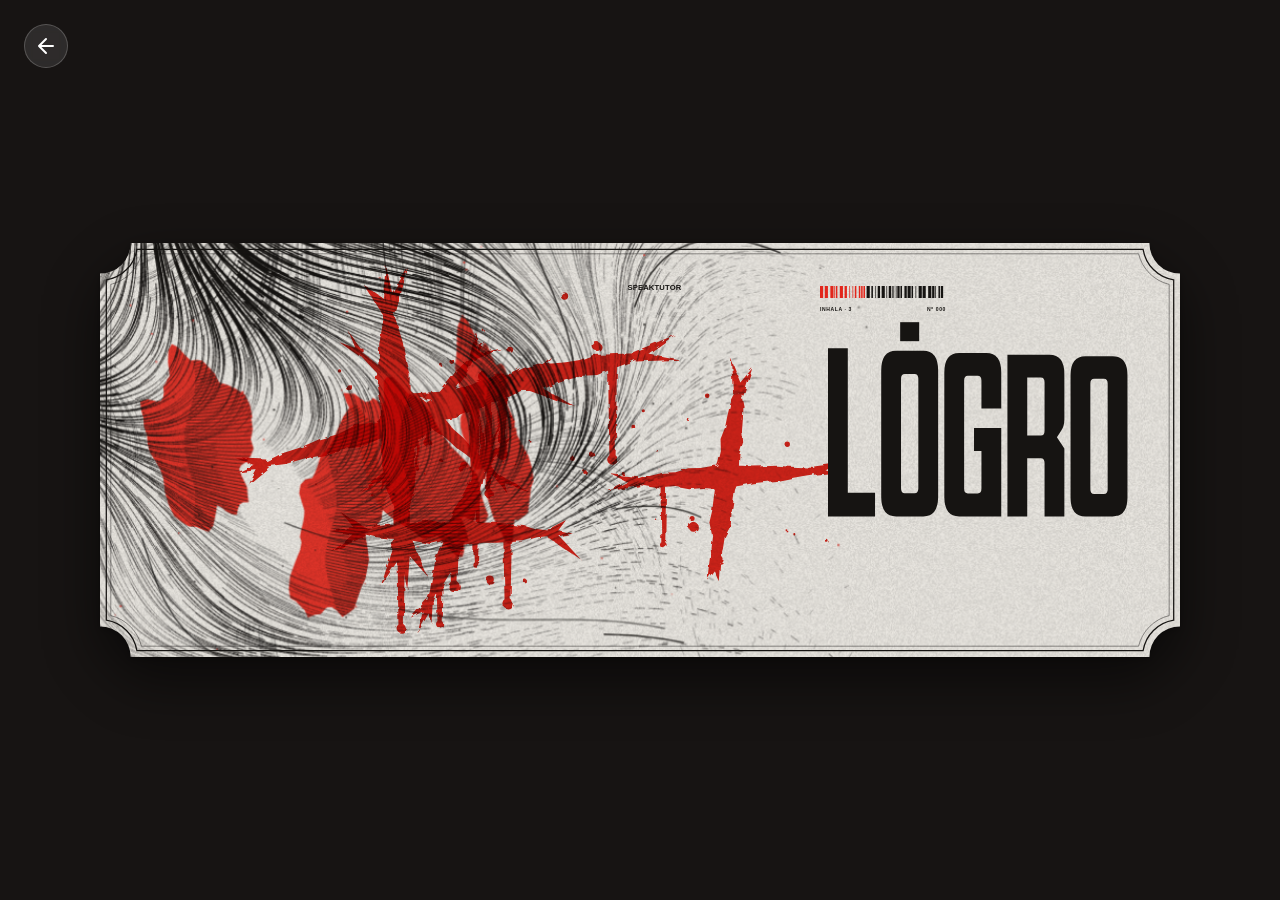
==== app/src/main/assets/card_3d.html @ 6feba6f7 "Se agregregaron los ejericios en archvios .json, recompensas para los usuarios, fuentes de texto .tt" ====
<!doctype html>
<html lang="es">
<head>
    <meta charset="utf-8"><meta name="viewport" content="width=device-width,initial-scale=1">
    <title>Engraved Ticket</title>
    <style>
        :root{color-scheme:dark}*{box-sizing:border-box}body{margin:0;min-height:100vh;background:#171413;color:#eee9e1;font:14px/1.4 system-ui,sans-serif;display:grid;place-items:center;padding:32px}.demo{width:min(1080px,100%)}.ticket-wrap{position:relative;perspective:1600px;width:var(--ticket-width,min(100%,1080px));margin:auto;user-select:none}.ticket{position:relative;width:100%;aspect-ratio:1200/460;container-type:inline-size;touch-action:pan-y;-webkit-touch-callout:none;outline:none;cursor:pointer;will-change:transform;filter:drop-shadow(0 22px 28px #0007) drop-shadow(0 2px 3px #0005);transition:box-shadow .2s}.ticket:focus-visible{outline:2px solid var(--accent);outline-offset:5px}.ticket[aria-pressed=true]{cursor:grabbing}.clipped{position:absolute;inset:0;overflow:hidden;background:var(--ground);mask-image:var(--ticket-mask);-webkit-mask-image:var(--ticket-mask);mask-size:100% 100%;-webkit-mask-size:100% 100%;mask-repeat:no-repeat;-webkit-mask-repeat:no-repeat}.plate{position:absolute;inset:0;width:100%;height:100%;max-width:none;transform:scale(1.05);will-change:transform}.spatter{position:absolute;inset:0;width:100%;height:100%;overflow:visible;pointer-events:none}.type-layer{position:absolute;inset:0;will-change:transform;color:var(--text-color);font-family:"Helvetica Neue",Helvetica,Arial,ui-sans-serif,system-ui,sans-serif}.small{font-weight:700;text-transform:uppercase;letter-spacing:.02em;line-height:1.08;white-space:pre-line}.absolute{position:absolute}.word-box{overflow:visible}.word-svg{position:absolute;inset:0;width:100%;height:100%;overflow:visible;max-width:none}.meta{display:flex;justify-content:space-between}.body-copy{margin:0;white-space:normal!important;text-align:justify;text-align-last:center}.glare{position:absolute;inset:0;pointer-events:none;opacity:0;transition:opacity .3s}.edge{position:absolute;inset:0;width:100%;height:100%;pointer-events:none;overflow:visible}.et-splat{transform-box:fill-box;transform-origin:center;animation:et-splat 560ms cubic-bezier(.2,1.5,.35,1) both}.et-drip{transform-box:fill-box;transform-origin:top;animation:et-drip 1100ms cubic-bezier(.3,.7,.2,1) both}@keyframes et-splat{0%{transform:scale(.15);opacity:0}40%{opacity:1}100%{transform:scale(1);opacity:1}}@keyframes et-drip{0%{transform:scaleY(0)}100%{transform:scaleY(1)}}.sr-only{position:absolute;width:1px;height:1px;padding:0;margin:-1px;overflow:hidden;clip:rect(0,0,0,0);white-space:nowrap;border:0}@media(prefers-reduced-motion:reduce){.et-splat,.et-drip{animation:none}}@media(max-width:520px){body{padding:18px}}

                @font-face {
  font-family: 'Blockstepped';
  src: url('fonts/blockstepped.ttf');
}
        @font-face {
  font-family: 'Blockstepped 3D';
  src: url('fonts/blockstepped3d.ttf');
}
@font-face {
  font-family: 'Blox2';
  src: url('fonts/blox2.ttf');
}
@font-face {
  font-family: 'MarioFont';
  src: url('fonts/font.ttf');
}
@font-face {
  font-family: 'HumanoidStraight';
  src: url('fonts/humanoidstraight.ttf');
}
@font-face {
  font-family: 'LotsOfDotz';
  src: url('fonts/lotsofdotz.ttf');
}
@font-face {
  font-family: 'PixelPlayer';
  src: url('fonts/ultimategameplayerpixel.ttf');
}
@font-face {
  font-family: '8bit';
  src: url('fonts/8bitlim.ttf');
}
@font-face {
  font-family: 'HigherPixels';
  src: url('fonts/HigherPixels.ttf');
}
@font-face {
  font-family: 'Nightmare';
  src: url('fonts/Nightmare Codehack.otf');
}
@font-face {
  font-family: 'LCD';
  src: url('fonts/Pixel Lcd-7.ttf');
}
@font-face {
  font-family: 'PB';
  src: url('fonts/PowerBomberman-COLR-nanoemoji.ttf');
}
@font-face {
  font-family: 'BS';
  src: url('fonts/BombermanStory-COLR-nanoemoji.ttf');
}
@font-face {
  font-family: 'B64';
  src: url('fonts/Bomberman64-COLR-nanoemoji.ttf');
}

/* Aplicación dinámica según el tema seleccionado */
.insignia-card {
  font-family: var(--font-familia-activa, sans-serif);
}

    </style></head>
<body>
<button class="back-btn" style="position: fixed; top: 24px; left: 24px; width: 44px; height: 44px; border-radius: 50%; background: rgba(255, 255, 255, 0.1); border: 1px solid rgba(255,255,255,0.2); color: white; display: grid; place-items: center; cursor: pointer; z-index: 9999; backdrop-filter: blur(5px);" onclick="if(window.Android){window.Android.cerrarWebView();}else{window.history.back();}">
    <svg width="24" height="24" viewBox="0 0 24 24" fill="none" stroke="currentColor" stroke-width="2" stroke-linecap="round" stroke-linejoin="round">
        <path d="M19 12H5M12 19l-7-7 7-7"/>
    </svg>
</button>
<main class="demo"><div id="ticket-root"></div></main>
<script>
    'use strict';
    (()=>{
    const VIEW_W=1200,VIEW_H=460, SPACE_W=22,TRACKING=5,STAGGER=.07,AMP=.14,DOT=12,DOT_GAP=6,TICKET_R=34;
    const clamp01=v=>v>0?(v<1?v:1):0,easeSine=v=>.5-.5*Math.cos(Math.PI*clamp01(v));
    const mulberry32=seed=>{let a=seed>>>0;return()=>{a=(a+0x6d2b79f5)>>>0;let t=a;t=Math.imul(t^(t>>>15),t|1);t^=t+Math.imul(t^(t>>>7),t|61);return((t^(t>>>14))>>>0)/4294967296}};
    const hashString=s=>{let h=2166136261;for(let i=0;i<s.length;i++){h^=s.charCodeAt(i);h=Math.imul(h,16777619)}return h>>>0};
    function breathAt(t,rhythm){const r=[0,1,2,3].map(i=>rhythm[i]>0?rhythm[i]:0),total=r.reduce((a,b)=>a+b,0);if(!(total>0)||!Number.isFinite(t))return{value:0,phase:3,left:0,index:0};const index=Math.floor(t/total);let u=t-index*total;for(let p=0;p<4;p++){if(u<r[p]||p===3){const k=r[p]>0?clamp01(u/r[p]):1,value=p===0?easeSine(k):p===1?1:p===2?1-easeSine(k):0;return{value,phase:p,left:Math.max(0,r[p]-u),index}}u-=r[p]}return{value:0,phase:3,left:0,index:0}}
    function letterBreath(v,i,n,stagger){if(n<=1||v>=1||!(v>0))return clamp01(v);return clamp01(v*(1+stagger*(n-1))-stagger*i)}
    function ticketPath(w,h,r,inset){const d=inset,R=r+d,f=n=>String(Math.round(n*100)/100);return`M${f(R)} ${f(d)}H${f(w-R)}A${f(R)} ${f(R)} 0 0 0 ${f(w-d)} ${f(R)}V${f(h-R)}A${f(R)} ${f(R)} 0 0 0 ${f(w-R)} ${f(h-d)}H${f(R)}A${f(R)} ${f(R)} 0 0 0 ${f(d)} ${f(h-R)}V${f(R)}A${f(R)} ${f(R)} 0 0 0 ${f(R)} ${f(d)}Z`}
    function barcode(code,width){const rnd=mulberry32(hashString(code||'0')),bars=[];let x=0;while(x<width){const w=.8+Math.floor(rnd()*4)*.9;if(x+w>width)break;bars.push({x,w});x+=w+.9+Math.floor(rnd()*3)*.9}return bars}
    const GLYPHS={A:[48,['13 0 2|35 0 2|48 100|32 100|30 76|18 76|16 100|0 100'],['21 24|27 24|29 60|19 60']],B:[46,['0 0|46 0 12|46 44 4|41 50|46 56 4|46 100 12|0 100'],['16 14|30 14 3|30 43 3|16 43','16 57|30 57 3|30 86 3|16 86']],C:[46,['0 0 12|46 0 12|46 36|30 36|30 14 3|16 14 3|16 86 3|30 86 3|30 64|46 64|46 100 12|0 100 12']],D:[46,['0 0|46 0 12|46 100 12|0 100'],['16 14|30 14 3|30 86 3|16 86']],E:[38,['0 0|38 0|38 14|16 14|16 43|34 43|34 57|16 57|16 86|38 86|38 100|0 100']],F:[38,['0 0|38 0|38 14|16 14|16 43|34 43|34 57|16 57|16 100|0 100']],G:[46,['0 0 12|46 0 12|46 34|30 34|30 14 3|16 14 3|16 86 3|30 86 3|30 60|24 60|24 46|46 46|46 100|0 100 12']],H:[46,['0 0|16 0|16 43|30 43|30 0|46 0|46 100|30 100|30 57|16 57|16 100|0 100']],I:[16,['0 0|16 0|16 100|0 100']],J:[44,['28 0|44 0|44 100 12|0 100 12|0 66|16 66|16 86 3|28 86 3']],K:[48,['0 0|16 0|16 38|31 0|48 0|30 48|48 100|31 100|16 62|16 100|0 100']],L:[38,['0 0|16 0|16 86|38 86|38 100|0 100']],M:[62,['0 0|19 0|31 50|43 0|62 0|62 100|47 100|47 40|37 88|25 88|15 40|15 100|0 100']],N:[48,['0 0|17 0|33 58|33 0|48 0|48 100|31 100|15 42|15 100|0 100']],O:[46,['0 0 12|46 0 12|46 100 12|0 100 12'],['16 14 3|30 14 3|30 86 3|16 86 3']],P:[46,['0 0|46 0 12|46 62 12|16 62|16 100|0 100'],['16 14|30 14 3|30 48 3|16 48']],Q:[46,['0 0 12|46 0 12|46 100 12|0 100 12','24 80|36 80|46 108|34 108'],['16 14 3|30 14 3|30 86 3|16 86 3']],R:[46,['0 0|46 0 12|46 44 4|40 51|46 58|46 100|30 100|30 64 3|16 64|16 100|0 100'],['16 14|30 14 3|30 50 3|16 50']],S:[46,['0 0 12|46 0 12|46 32|30 32|30 14 3|16 14 3|16 43|40 43 6|46 49 6|46 100 12|0 100 12|0 68|16 68|16 86 3|30 86 3|30 57|6 57 6|0 51 6']],T:[46,['0 0|46 0|46 14|31 14|31 100|15 100|15 14|0 14']],U:[46,['0 0|16 0|16 86 3|30 86 3|30 0|46 0|46 100 12|0 100 12']],V:[48,['0 0|16 0|24 72|32 0|48 0|35 100|13 100']],W:[66,['0 0|15 0|20 64|26 0|40 0|46 64|51 0|66 0|57 100|40 100|33 44|26 100|9 100']],X:[48,['0 0|16 0|24 32|32 0|48 0|33 50|48 100|32 100|24 68|16 100|0 100|15 50']],Y:[48,['0 0|16 0|24 36|32 0|48 0|32 60|32 100|16 100|16 60']],Z:[42,['0 0|42 0|42 14|18 86|42 86|42 100|0 100|0 86|24 14|0 14']],'0':[44,['0 0 12|44 0 12|44 100 12|0 100 12'],['16 14 3|28 14 3|28 86 3|16 86 3']],'1':[30,['6 0|30 0|30 100|14 100|14 18|6 22']],'2':[44,['0 0 12|44 0 12|44 50 4|18 86|44 86|44 100|0 100|0 84|28 46|28 14 3|16 14 3|16 30|0 30']], '3':[44,['0 0 12|44 0 12|44 44 4|39 50|44 56 4|44 100 12|0 100 12|0 70|16 70|16 86 3|28 86 3|28 57|12 57|12 43|28 43|28 14 3|16 14 3|16 30|0 30']], '4':[44,['0 0|16 0|16 56|28 56|28 0|44 0|44 100|28 100|28 70|0 70']], '5':[44,['0 0|44 0|44 14|16 14|16 40|44 40 12|44 100 12|0 100 12|0 70|16 70|16 86 3|28 86 3|28 54 3|0 54']], '6':[44,['0 0 12|44 0 12|44 30|28 30|28 14 3|16 14 3|16 40|44 40 12|44 100 12|0 100 12'],['16 54 3|28 54 3|28 86 3|16 86 3']], '7':[42,['0 0|42 0|42 16|26 100|10 100|26 14|0 14']], '8':[44,['0 0 12|44 0 12|44 44 4|39 50|44 56 4|44 100 12|0 100 12|0 56 4|5 50|0 44 4'],['16 14 3|28 14 3|28 43 3|16 43 3','16 57 3|28 57 3|28 86 3|16 86 3']], '9':[44,['0 0 12|44 0 12|44 100 12|0 100 12|0 70|16 70|16 86 3|28 86 3|28 60|0 60 12'],['16 14 3|28 14 3|28 46 3|16 46 3']], '.':[16,['0 84|16 84|16 100|0 100']], ',':[16,['0 84|16 84|16 102|8 114|2 114|6 100|0 100']], '-':[28,['0 43|28 43|28 57|0 57']], '!':[16,['0 0|16 0|16 70|0 70','0 84|16 84|16 100|0 100']], '?':[42,['0 0 12|42 0 12|42 46 4|30 58|30 70|14 70|14 52|26 42|26 14 3|16 14 3|16 30|0 30','14 84|30 84|30 100|14 100']], "'":[14,['0 0|14 0|12 30|2 30']]};
    function parseContour(s){return s.split('|').map(p=>p.trim().split(/\s+/).map(Number))}
    function contourPath(s,hole){let pts=parseContour(s);if(hole)pts.reverse();const n=pts.length,f=v=>String(Math.round(v*100)/100);let d='';for(let i=0;i<n;i++){const p=pts[i],a=pts[(i+n-1)%n],b=pts[(i+1)%n],r=p[2]||0;if(r>0){const la=Math.hypot(a[0]-p[0],a[1]-p[1])||1,lb=Math.hypot(b[0]-p[0],b[1]-p[1])||1,ka=Math.min(r,la/2)/la,kb=Math.min(r,lb/2)/lb,ix=p[0]+(a[0]-p[0])*ka,iy=p[1]+(a[1]-p[1])*ka,ox=p[0]+(b[0]-p[0])*kb,oy=p[1]+(b[1]-p[1])*kb;d+=(i?'L':'M')+f(ix)+' '+f(iy)+'Q'+f(p[0])+' '+f(p[1])+' '+f(ox)+' '+f(oy)}else d+=(i?'L':'M')+f(p[0])+' '+f(p[1])}return d+'Z'}
    function glyphPath(ch){const g=GLYPHS[ch];return g?g[1].map(c=>contourPath(c,false)).join('')+(g[2]||[]).map(c=>contourPath(c,true)).join(''):''}
    function layoutWord(word){const chars=Array.from(String(word||'').toUpperCase()),glyphs=[];let x=0;for(let i=0;i<chars.length;i++){const ch=chars[i],w=GLYPHS[ch]?GLYPHS[ch][0]:SPACE_W;glyphs.push({ch,x,w});x+=w+(i<chars.length-1?TRACKING:0)}return{glyphs,width:x}}
    const PAPER={accent:'#e2261b',ink:'#161412',ground:'#ece9e3',type:'#161412'},CRIMSON={accent:'#d9241c',ink:'#d9241c',ground:'#0e0b0b',type:'#f1eee8'};
    const LAYOUT={paper:{tag:[586,46],bar:[800,46,140,14],quote:[950,46],notes:[1062,46],word:[586,128,556,176],align:'right',body:[470,316,672]},crimson:{tag:[300,50],bar:[548,50,150,14],quote:[884,50],notes:[884,68],word:[230,132,740,186],align:'center',body:[290,332,620]}};
    const f1=v=>String(Math.round(v*10)/10);
    function makeSplat(rnd,cx,cy,size){let body='',drips='';const strokes=1+Math.round(rnd()*1.2),base=rnd()*Math.PI;for(let s=0;s<strokes;s++){const a=base+s*(Math.PI/2+(rnd()-.5)*.9),len=size*(.8+rnd()*.7),w=size*(.05+rnd()*.035),ca=Math.cos(a),sa=Math.sin(a),nx=-sa,ny=ca,steps=14,top=[],bot=[];for(let i=0;i<=steps;i++){const t=i/steps-.5,hw=w*(1-Math.pow(Math.abs(t)*2,2.2)*.75)*(.8+rnd()*.4),bx=cx+ca*t*len,by=cy+sa*t*len;top.push(f1(bx+nx*hw)+' '+f1(by+ny*hw));bot.push(f1(bx-nx*hw)+' '+f1(by-ny*hw))}body+='M'+top.join('L')+'L'+bot.reverse().join('L')+'Z';for(const end of [-1,1]){const ex=cx+ca*end*len*.5,ey=cy+sa*end*len*.5,claws=2+Math.floor(rnd()*2);for(let k=0;k<claws;k++){const spread=(k-(claws-1)/2)*(.45+rnd()*.3),ang=a+(end<0?Math.PI:0)+spread,cl=size*(.12+rnd()*.16),cw=w*.45,tx=ex+Math.cos(ang)*cl,ty=ey+Math.sin(ang)*cl,px2=-Math.sin(ang)*cw,py2=Math.cos(ang)*cw;body+='M'+f1(ex+px2)+' '+f1(ey+py2)+'L'+f1(tx)+' '+f1(ty)+'L'+f1(ex-px2)+' '+f1(ey-py2)+'Z'}}const dn=1+Math.floor(rnd()*3);for(let k=0;k<dn;k++){const t=(rnd()-.5)*.8,dx=cx+ca*t*len,dy=cy+sa*t*len+w*.4,dw=w*(.22+rnd()*.25),dl=size*(.12+rnd()*.45);drips+='M'+f1(dx-dw)+' '+f1(dy)+'L'+f1(dx+dw)+' '+f1(dy)+'L'+f1(dx+dw*.7)+' '+f1(dy+dl)+'A'+f1(dw*1.2)+' '+f1(dw*1.2)+' 0 1 1 '+f1(dx-dw*.7)+' '+f1(dy+dl)+'Z'}}const drops=5+Math.floor(rnd()*8);for(let k=0;k<drops;k++){const ang=rnd()*Math.PI*2,dist=size*(.35+rnd()*.5),r=.8+rnd()*rnd()*size*.03,x=cx+Math.cos(ang)*dist,y=cy+Math.sin(ang)*dist;body+='M'+f1(x-r)+' '+f1(y)+'a'+f1(r)+' '+f1(r)+' 0 1 0 '+f1(r*2)+' 0a'+f1(r)+' '+f1(r)+' 0 1 0 '+f1(-r*2)+' 0Z'}return{cx,cy,body,drips,r:size}}
    function makeSplats(seed,count,variant){const rnd=mulberry32(seed*7919+17),out=[];for(let i=0;i<count;i++){const onType=variant==='paper'&&i%3===2,cx=onType?640+rnd()*460:variant==='paper'?90+rnd()*520:80+rnd()*1040,cy=onType?110+rnd()*160:60+rnd()*340;out.push(makeSplat(rnd,cx,cy,110+rnd()*120))}return out}
    const smooth=(a,b,x)=>{const t=clamp01((x-a)/(b-a));return t*t*(3-2*t)};let grainTile=null;
    function grain(){if(grainTile)return grainTile;const c=document.createElement('canvas');c.width=c.height=180;const g=c.getContext('2d');if(g){const img=g.createImageData(180,180),rnd=mulberry32(99);for(let i=0;i<img.data.length;i+=4){const v=Math.floor(rnd()*255);img.data[i]=img.data[i+1]=img.data[i+2]=v;img.data[i+3]=255}g.putImageData(img,0,0)}return grainTile=c}
    function blob(ctx,rnd,cx,cy,rx,ry,rot){const n=64,ph=[rnd()*6.28,rnd()*6.28,rnd()*6.28],path=new Path2D();for(let i=0;i<=n;i++){const a=i/n*Math.PI*2,k=1+.22*Math.sin(a*2+ph[0])+.12*Math.sin(a*5+ph[1])+.06*Math.sin(a*11+ph[2])+(rnd()-.5)*.06,x=Math.cos(a)*rx*k,y=Math.sin(a)*ry*k,X=cx+x*Math.cos(rot)-y*Math.sin(rot),Y=cy+x*Math.sin(rot)+y*Math.cos(rot);if(i)path.lineTo(X,Y);else path.moveTo(X,Y)}path.closePath();ctx.fill(path);return path}
    function drawPaper(ctx,seed,pal){const rnd=mulberry32(seed),ph=Array.from({length:9},()=>rnd()*Math.PI*2),fade=(x,y)=>smooth(860,470,x)*(.35+.65*smooth(470,300,y+.55*(x-420)));ctx.fillStyle=pal.ground;ctx.fillRect(-60,-60,VIEW_W+120,VIEW_H+120);ctx.fillStyle=pal.accent;const figs=[],nf=3+Math.floor(rnd()*2);for(let i=0;i<nf;i++){const cx=120+i/nf*420+rnd()*60,cy=190+rnd()*200,rx=22+rnd()*34,ry=60+rnd()*70;ctx.globalAlpha=.92;figs.push({path:blob(ctx,rnd,cx,cy,rx,ry,(rnd()-.5)*1.4),cx,cy,r:ry})}ctx.globalAlpha=1;
    const tone=(x,y)=>{const n=.5+.28*Math.sin(x*.0085+ph[0])*Math.cos(y*.012+ph[1])+.2*Math.sin((x+y*1.7)*.0052+ph[2])+.14*Math.sin(x*.027-y*.019+ph[3]);return clamp01((n-.1)*1.25)},angle=(x,y)=>1.25*Math.sin(x*.0046+ph[4])+Math.cos(y*.0105+ph[5])+.7*Math.sin((x-y)*.0062+ph[6]),bins=[];
    const trace=(sx,sy,turn,gate,gain)=>{const pts=[sx,sy];for(const dir of [1,-1]){let x=sx,y=sy;for(let k=0;k<14;k++){const a=angle(x,y)+turn;x+=Math.cos(a)*5*dir;y+=Math.sin(a)*5*dir;if(x< -40||x>900||y< -40||y>VIEW_H+40)break;if(dir>0)pts.push(x,y);else pts.unshift(x,y)}}for(let i=0;i+3<pts.length;i+=2){const mx=(pts[i]+pts[i+2])/2,my=(pts[i+1]+pts[i+3])/2,fd=fade(mx,my);if(rnd()>fd)continue;const t=tone(mx,my);if(t<gate)continue;const b=Math.min(12,Math.round((.2+gain*Math.pow(t-gate,1.5)*(.4+.6*fd))*6)),path=bins[b]||(bins[b]=new Path2D());path.moveTo(pts[i],pts[i+1]);path.lineTo(pts[i+2],pts[i+3])}};
    for(let y=-30;y<VIEW_H+30;y+=8)for(let x=-30;x<880;x+=40){const sx=x+rnd()*30,sy=y+rnd()*5;if(rnd()>fade(sx,sy)+.1)continue;trace(sx,sy,0,.12,1.9)}for(let y=-30;y<VIEW_H+30;y+=9)for(let x=-30;x<880;x+=44){const sx=x+rnd()*30,sy=y+rnd()*6;if(tone(sx,sy)<.62)continue;trace(sx,sy,1.2,.62,1.6)}ctx.strokeStyle=pal.ink;ctx.lineCap='round';for(let b=0;b<bins.length;b++)if(bins[b]){ctx.lineWidth=Math.max(.25,b/6);ctx.stroke(bins[b])}
    for(const fig of figs){ctx.save();ctx.clip(fig.path);const shade=new Path2D();for(let y=fig.cy-fig.r*1.3;y<fig.cy+fig.r*1.3;y+=3.2){let x=fig.cx-fig.r*.1+Math.sin(y*.05)*6,yy=y;shade.moveTo(x,yy);for(let k=0;k<18;k++){const a=angle(x,yy)*.35+.15;x+=Math.cos(a)*5;yy+=Math.sin(a)*5;shade.lineTo(x,yy)}}ctx.lineWidth=.9;ctx.globalAlpha=.75;ctx.stroke(shade);ctx.restore()}ctx.globalAlpha=1;ctx.lineWidth=1.6;for(let i=0;i<12;i++){let x=rnd()*600,y=rnd()*VIEW_H;ctx.globalAlpha=.55+rnd()*.4;ctx.beginPath();ctx.moveTo(x,y);for(let k=0;k<40;k++){const a=angle(x,y)+.2;x+=Math.cos(a)*7;y+=Math.sin(a)*7;if(fade(x,y)<.2)break;ctx.lineTo(x,y)}ctx.stroke()}ctx.globalAlpha=1;for(let i=0;i<220;i++){const x=rnd()*900,y=rnd()*VIEW_H;if(rnd()>fade(x,y)+.08)continue;ctx.fillStyle=rnd()<.2?pal.accent:pal.ink;ctx.globalAlpha=.4+rnd()*.5;ctx.fillRect(x,y,.8+rnd()*1.8,.8+rnd()*1.8)}ctx.globalAlpha=1}
    function drawCrimson(ctx,seed,pal){const rnd=mulberry32(seed),red=pal.accent,dark=pal.ground;ctx.fillStyle=dark;ctx.fillRect(-60,-60,VIEW_W+120,VIEW_H+120);ctx.strokeStyle=red;ctx.globalAlpha=.16;ctx.lineWidth=.7;ctx.beginPath();for(let x=-VIEW_H-60;x<VIEW_W+60;x+=4.2){ctx.moveTo(x,-40);ctx.lineTo(x+VIEW_H+80,VIEW_H+40)}ctx.stroke();ctx.globalAlpha=1;
    const hatch=(path,ang,gap,from,cx=0,cy=0)=>{ctx.save();ctx.clip(path);ctx.translate(cx,cy);ctx.strokeStyle=dark;ctx.lineWidth=.9;ctx.beginPath();const c=Math.cos(ang),s=Math.sin(ang);for(let o=-140+from;o<140;o+=gap){ctx.moveTo(-c*200-s*o,-s*200+c*o);ctx.lineTo(c*200-s*o,s*200+c*o)}ctx.stroke();ctx.restore()};
    const leaf=(x,y,ang,len,wid)=>{ctx.save();ctx.translate(x,y);ctx.rotate(ang);const p=new Path2D();p.moveTo(0,0);p.bezierCurveTo(len*.25,-wid,len*.75,-wid*.9,len,0);p.bezierCurveTo(len*.7,wid*.55,len*.3,wid*.8,0,0);ctx.fillStyle=red;ctx.fill(p);hatch(p,.9,2.6,wid*.2);ctx.strokeStyle=dark;ctx.lineWidth=.9;ctx.beginPath();ctx.moveTo(len*.08,0);ctx.quadraticCurveTo(len*.5,-wid*.3,len*.92,0);ctx.stroke();ctx.restore()};
    const scroll=(cx,cy,R,dir,start)=>(c)=>{const n=90,pts=[];for(let i=0;i<=n;i++){const t=i/n,th=start+dir*t*1.6*Math.PI*2,r=R*Math.exp(-2.1*t);pts.push([cx+Math.cos(th)*r,cy+Math.sin(th)*r,th,r])}c.strokeStyle=red;c.lineCap='round';for(let i=0;i<n;i++){c.lineWidth=1.2+8*Math.pow(1-i/n,1.4);c.beginPath();c.moveTo(pts[i][0],pts[i][1]);c.lineTo(pts[i+1][0],pts[i+1][1]);c.stroke()}for(let i=4;i<n*.62;i+=7){const p=pts[i];leaf(p[0],p[1],p[2]+(dir>0?-.35:.35),p[3]*.62+10,p[3]*.16+4)}const e=pts[n];c.fillStyle=red;c.beginPath();c.arc(e[0],e[1],4,0,Math.PI*2);c.fill()};
    const rosette=(cx,cy,r,petals)=>(c)=>{for(let i=0;i<petals;i++)leaf(cx,cy,i/petals*Math.PI*2,r,r*.34);c.fillStyle=dark;c.beginPath();c.arc(cx,cy,r*.3,0,Math.PI*2);c.fill();c.strokeStyle=red;c.lineWidth=2;c.stroke();c.fillStyle=red;c.beginPath();c.arc(cx,cy,r*.13,0,Math.PI*2);c.fill()};
    const candelabrum=x=>(c)=>{c.strokeStyle=red;c.fillStyle=red;c.lineWidth=3;c.beginPath();c.moveTo(x,18);c.lineTo(x,VIEW_H-18);c.stroke();for(const y of [60,150,250,350,420]){const p=new Path2D(),w=12+(y%3)*3;p.moveTo(x,y-26);p.bezierCurveTo(x+w*1.6,y-16,x+w,y+10,x,y+22);p.bezierCurveTo(x-w,y+10,x-w*1.6,y-16,x,y-26);c.fill(p);hatch(p,-.5,2.4,0,x,y);leaf(x,y+16,.5,26,7);leaf(x,y+16,Math.PI-.5,26,7)}};
    const vine=(x0,y0,x1,y1,bend)=>(c)=>{const mx=(x0+x1)/2+bend,my=(y0+y1)/2-bend*.6;c.strokeStyle=red;c.lineWidth=2.4;c.beginPath();c.moveTo(x0,y0);c.quadraticCurveTo(mx,my,x1,y1);c.stroke();for(let t=.2;t<.9;t+=.22){const x=(1-t)*(1-t)*x0+2*(1-t)*t*mx+t*t*x1,y=(1-t)*(1-t)*y0+2*(1-t)*t*my+t*t*y1;leaf(x,y,-Math.PI/2+(t-.5)*2.4,22,6)}};
    const j=()=>(rnd()-.5)*24,items=[candelabrum(40+j()*.3),scroll(165+j(),330+j(),108,1,-.4),scroll(175+j(),118+j(),86,-1,.6),scroll(372+j(),392+j(),46,-1,2.4),scroll(360+j(),70+j(),40,1,3.4),vine(80,220,270,230,30+j()),vine(260,250,440,440,-40+j()),vine(250,30,460,150,30+j()),rosette(96+j()*.5,225,30,8),rosette(290+j(),418,30,10),rosette(282+j(),40,24,8),rosette(470+j(),430,20,7),rosette(510+j(),32,18,7),rosette(262+j(),232,36,12)];const drawHalf=()=>items.forEach(it=>{ctx.save();it(ctx);ctx.restore()});drawHalf();ctx.save();ctx.translate(VIEW_W,0);ctx.scale(-1,1);drawHalf();ctx.restore();ctx.save();ctx.translate(VIEW_W/2,230);ctx.scale(1,.46);const g=ctx.createRadialGradient(0,0,40,0,0,420);g.addColorStop(0,'rgba(0,0,0,.82)');g.addColorStop(.55,'rgba(0,0,0,.55)');g.addColorStop(1,'rgba(0,0,0,0)');ctx.fillStyle=g;ctx.fillRect(-460,-460,920,920);ctx.restore()}
    function drawPlate(canvas,variant,seed,pal){const ctx=canvas.getContext('2d'),w=canvas.clientWidth,h=canvas.clientHeight;if(!w||!h)return;const dpr=Math.min(devicePixelRatio||1,2);canvas.width=Math.round(w*dpr);canvas.height=Math.round(h*dpr);ctx.setTransform(w*dpr/VIEW_W,0,0,h*dpr/VIEW_H,0,0);variant==='crimson'?drawCrimson(ctx,seed,pal):drawPaper(ctx,seed,pal);ctx.setTransform(dpr,0,0,dpr,0,0);const pat=ctx.createPattern(grain(),'repeat');if(pat){ctx.globalCompositeOperation=variant==='crimson'?'screen':'multiply';ctx.globalAlpha=variant==='crimson'?.07:.12;ctx.fillStyle=pat;ctx.fillRect(0,0,w,h);ctx.globalCompositeOperation='source-over';ctx.globalAlpha=1}}
    const px=x=>x/VIEW_W*100+'%',py=y=>y/VIEW_H*100+'%';
    function mountTicket(host,options={}){let props={word:'Breathe',variant:'paper',tagline:'No rights\nreserved',quote:'“Just stay calm”',body:'...',notes:'...',dot:1,rhythm:[4,2,6,1],phases:['Inhale','Hold','Exhale','Rest'],breathe:true,seed:7,tilt:7,width:'min(100%, 1080px)',...options};let spray=0,holding=false,count=0,raf=0,destroyed=false;const uid='et'+Math.random().toString(36).slice(2),input={holding:false,downAt:0,downX:0,downY:0,tx:0,ty:0,hover:false};
    function render(){host.innerHTML='';const variant=props.variant==='crimson'?'crimson':'paper',base=variant==='crimson'?CRIMSON:PAPER,pal={accent:props.accent||base.accent,ink:props.ink||(variant==='crimson'?props.accent||base.ink:base.ink),ground:props.ground||base.ground,type:props.type||(variant==='paper'?props.ink||base.type:base.type)},L=LAYOUT[variant],word=String(props.word||''),layout=layoutWord(word),bars=barcode(props.code||word+'-'+props.seed,L.bar[2]),numSplats=props.splats!==undefined?props.splats:(variant==='paper'?5:0),marks=makeSplats(props.seed+spray,numSplats,variant),W=layout.width||1,[wx,wy,ww,wh]=L.word,natural=(wh*(W/100))/1.28,boxW=Math.min(ww,natural),boxX=L.align==='right'?wx+ww-boxW:wx+(ww-boxW)/2,dotIndex=props.dot!==undefined?props.dot:1,dotGlyph=dotIndex>=0&&dotIndex<layout.glyphs.length?layout.glyphs[dotIndex]:null,dotW=DOT*(wh/100)/(boxW/W),mask='url("data:image/svg+xml,'+encodeURIComponent(`<svg xmlns="http://www.w3.org/2000/svg" viewBox="0 0 1200 460" preserveAspectRatio="none"><path d="${ticketPath(1200,460,34,0)}"/></svg>`)+ '")';
    const wrap=document.createElement('div');wrap.className='ticket-wrap';wrap.style.width=props.width;wrap.style.setProperty('--ticket-width',props.width);const card=document.createElement('div');card.className='ticket';card.tabIndex=0;card.setAttribute('role','button');card.setAttribute('aria-pressed','false');card.setAttribute('aria-label',word+'. Hold to breathe in, release to breathe out, tap to re-spray the ink.');card.style.setProperty('--accent',pal.accent);card.style.setProperty('--ground',pal.ground);card.style.setProperty('--ticket-mask',mask);card.style.setProperty('--text-color',variant==='crimson'?pal.type:pal.ink);card.style.aspectRatio='1200 / 460';card.style.containerType='inline-size';card.style.width='100%';card.style.touchAction='pan-y';card.style.filter='drop-shadow(0 22px 28px rgba(0,0,0,.45)) drop-shadow(0 2px 3px rgba(0,0,0,.3))';card.style.willChange='transform';
    const clipped=document.createElement('div');clipped.className='clipped';const canvas=document.createElement('canvas');canvas.className='plate';canvas.setAttribute('aria-hidden','true');clipped.append(canvas);
    const inkSvg=document.createElementNS('http://www.w3.org/2000/svg','svg');inkSvg.setAttribute('viewBox','0 0 1200 460');inkSvg.setAttribute('preserveAspectRatio','none');inkSvg.classList.add('spatter');inkSvg.setAttribute('aria-hidden','true');inkSvg.style.mixBlendMode=variant==='paper'?'multiply':'normal';const defs=document.createElementNS(inkSvg.namespaceURI,'defs'),filter=document.createElementNS(inkSvg.namespaceURI,'filter');filter.id=uid+'-rough';filter.setAttribute('x','-10%');filter.setAttribute('y','-10%');filter.setAttribute('width','120%');filter.setAttribute('height','120%');const turb=document.createElementNS(inkSvg.namespaceURI,'feTurbulence');turb.setAttribute('type','fractalNoise');turb.setAttribute('baseFrequency','.09');turb.setAttribute('numOctaves','2');turb.setAttribute('seed',String(props.seed%97));const disp=document.createElementNS(inkSvg.namespaceURI,'feDisplacementMap');disp.setAttribute('in','SourceGraphic');disp.setAttribute('scale','5');filter.append(turb,disp);defs.append(filter);inkSvg.append(defs);const splatGroup=document.createElementNS(inkSvg.namespaceURI,'g');splatGroup.setAttribute('filter',`url(#${filter.id})`);splatGroup.setAttribute('fill',pal.accent);const setSplats=list=>{splatGroup.replaceChildren();list.forEach((m,i)=>{for(const [cls,d,delay] of [['et-splat',m.body,i*70],['et-drip',m.drips,260+i*70]]){const path=document.createElementNS(inkSvg.namespaceURI,'path');path.setAttribute('class',cls);path.setAttribute('d',d);path.style.animationDelay=delay+'ms';splatGroup.append(path)}})};setSplats(marks);inkSvg.append(splatGroup);clipped.append(inkSvg);
    const typeLayer=document.createElement('div');typeLayer.className='type-layer';const small=(x,y,size,content)=>{const el=document.createElement('div');el.className='absolute small';el.style.left=px(x);el.style.top=py(y);el.style.fontSize=`${size/1200*100}cqw`;el.textContent=content;return el};typeLayer.append(small(...L.tag,8.5,props.tagline));const barBox=document.createElement('div');barBox.className='absolute';barBox.style.left=px(L.bar[0]);barBox.style.top=py(L.bar[1]);barBox.style.width=px(L.bar[2]);const barSvg=document.createElementNS(inkSvg.namespaceURI,'svg');barSvg.setAttribute('viewBox',`0 0 ${L.bar[2]} ${L.bar[3]}`);barSvg.setAttribute('preserveAspectRatio','none');barSvg.style.width='100%';barSvg.style.height='auto';barSvg.style.aspectRatio=`${L.bar[2]} / ${L.bar[3]}`;const barEls=[];bars.forEach(b=>{const r=document.createElementNS(inkSvg.namespaceURI,'rect');r.setAttribute('x',b.x);r.setAttribute('y',0);r.setAttribute('width',b.w);r.setAttribute('height',L.bar[3]);r.setAttribute('fill','currentColor');barSvg.append(r);barEls.push(r)});barBox.append(barSvg);const meta=document.createElement('div');meta.className='small meta';meta.style.fontSize='0.4667cqw';meta.style.marginTop='0.25cqw';meta.style.letterSpacing='.12em';const phaseEl=document.createElement('span');phaseEl.textContent=props.phases[0];phaseEl.setAttribute('aria-live','off');const countEl=document.createElement('span');countEl.textContent='Nº '+String(count).padStart(3,'0');meta.append(phaseEl,countEl);barBox.append(meta);typeLayer.append(barBox);
    const quote=small(...L.quote,7.5,props.quote);typeLayer.append(quote);if(props.notes){const n=small(...L.notes,5.2,props.notes);n.style.fontWeight='600';n.style.opacity='.85';n.style.maxWidth=px(variant==='crimson'?150:108);typeLayer.append(n)}
    const wordBox=document.createElement('div');wordBox.className='absolute word-box';wordBox.style.left=px(boxX);wordBox.style.top=py(wy);wordBox.style.width=px(boxW);wordBox.style.height=py(wh);const glyphRefs=[],shadowRefs=[];let dotRect,dotShadow;
    function createWordSvg(fill,shadow){const svg=document.createElementNS(inkSvg.namespaceURI,'svg');svg.setAttribute('aria-hidden','true');svg.setAttribute('viewBox',`0 0 ${W} 100`);svg.setAttribute('preserveAspectRatio','none');svg.classList.add('word-svg');if(shadow){svg.style.transform='translate(calc(0.3cqw - var(--et-mx, 0) * 0.25cqw), calc(0.22cqw - var(--et-my, 0) * 0.25cqw))';svg.style.mixBlendMode=variant==='crimson'?'screen':'multiply';svg.style.opacity='.9'}layout.glyphs.forEach((g,i)=>{const outer=document.createElementNS(inkSvg.namespaceURI,'g');outer.setAttribute('transform',`translate(${g.x} 0)`);const inner=document.createElementNS(inkSvg.namespaceURI,'g');const path=document.createElementNS(inkSvg.namespaceURI,'path');path.setAttribute('d',glyphPath(g.ch));path.setAttribute('fill',fill);path.setAttribute('fill-rule','nonzero');inner.append(path);outer.append(inner);svg.append(outer);(shadow?shadowRefs:glyphRefs)[i]=inner});if(dotGlyph){const r=document.createElementNS(inkSvg.namespaceURI,'rect');r.setAttribute('x',dotGlyph.x+dotGlyph.w/2-dotW/2);r.setAttribute('y',-DOT_GAP-DOT);r.setAttribute('width',dotW);r.setAttribute('height',DOT);r.setAttribute('fill',fill);svg.append(r);if(shadow)dotShadow=r;else dotRect=r}return svg}
    if(variant==='crimson')wordBox.append(createWordSvg(pal.accent,true));wordBox.append(createWordSvg(variant==='crimson'?pal.type:pal.ink,false));const sr=document.createElement('span');sr.className='sr-only';sr.textContent=word;wordBox.append(sr);typeLayer.append(wordBox);
    const body=document.createElement('p');body.className='absolute small body-copy';body.style.left=px(L.body[0]);body.style.top=py(L.body[1]);body.style.width=px(L.body[2]);body.style.fontSize='.5833cqw';body.style.fontWeight='600';body.style.lineHeight='1.22';body.textContent=props.body;typeLayer.append(body);clipped.append(typeLayer);const glare=document.createElement('div');glare.className='glare';glare.style.mixBlendMode=variant==='crimson'?'soft-light':'overlay';clipped.append(glare);card.append(clipped);
    const edge=document.createElementNS(inkSvg.namespaceURI,'svg');edge.setAttribute('viewBox','0 0 1200 460');edge.setAttribute('preserveAspectRatio','none');edge.classList.add('edge');edge.setAttribute('aria-hidden','true');for(const [inset,width] of variant==='crimson'?[[9,3.2],[17,.9]]:[[7,1.4],[12,.5]]){const p=document.createElementNS(inkSvg.namespaceURI,'path');p.setAttribute('d',ticketPath(1200,460,34,inset));p.setAttribute('fill','none');p.setAttribute('stroke',variant==='crimson'?pal.accent:pal.ink);p.setAttribute('stroke-width',width);edge.append(p)}card.append(edge);wrap.append(card);host.append(wrap);
    let plateRaf=0;const paint=()=>{plateRaf=0;drawPlate(canvas,variant,props.seed,pal)};const resizeObserver=new ResizeObserver(()=>{if(!plateRaf)plateRaf=requestAnimationFrame(paint)});resizeObserver.observe(canvas);paint();
    function updatePressed(){holding=input.holding;card.setAttribute('aria-pressed',String(holding))}
    function aim(e){const r=card.getBoundingClientRect();input.tx=Math.max(-1,Math.min(1,((e.clientX-r.left)/Math.max(1,r.width))*2-1));input.ty=Math.max(-1,Math.min(1,((e.clientY-r.top)/Math.max(1,r.height))*2-1))}function begin(x,y){input.holding=true;input.downAt=performance.now();input.downX=x;input.downY=y;updatePressed();wake()}function end(x,y){if(!input.holding)return;input.holding=false;updatePressed();if(performance.now()-input.downAt<240&&Math.hypot(x-input.downX,y-input.downY)<8){spray++;setSplats(makeSplats(props.seed+spray,numSplats,variant))}}
    const onEnter=e=>{input.hover=true;aim(e);wake()},onMove=e=>aim(e),onLeave=e=>{input.hover=false;end(e.clientX,e.clientY)},onDown=e=>{if(e.button!==0)return;card.setPointerCapture(e.pointerId);input.hover=true;aim(e);begin(e.clientX,e.clientY)},onUp=e=>{end(e.clientX,e.clientY);if(e.pointerType!=='mouse')input.hover=false},onCancel=e=>end(e.clientX,e.clientY),onKeyDown=e=>{if((e.key===' '||e.key==='Enter')&&!e.repeat){e.preventDefault();begin(0,0)}},onKeyUp=e=>{if(e.key===' '||e.key==='Enter'){e.preventDefault();end(0,0)}},onBlur=()=>end(0,0),onContext=e=>e.preventDefault();card.addEventListener('pointerenter',onEnter);card.addEventListener('pointermove',onMove);card.addEventListener('pointerleave',onLeave);card.addEventListener('pointerdown',onDown);card.addEventListener('pointerup',onUp);card.addEventListener('pointercancel',onCancel);card.addEventListener('keydown',onKeyDown);card.addEventListener('keyup',onKeyUp);card.addEventListener('blur',onBlur);card.addEventListener('contextmenu',onContext);
    let last=performance.now(),t0=last,manual=false,value=0,cycle=0,lit=-1,written=-1,label='',vx=0,vy=0,unit=card.clientWidth/VIEW_W,visible=true,reduced=matchMedia('(prefers-reduced-motion: reduce)').matches;const mq=matchMedia('(prefers-reduced-motion: reduce)'),onMq=()=>{reduced=mq.matches;wake()};mq.addEventListener('change',onMq);const ro=new ResizeObserver(()=>unit=card.clientWidth/VIEW_W);ro.observe(card);const io=new IntersectionObserver(entries=>{visible=entries[0]?entries[0].isIntersecting:true;if(visible&&!raf){last=performance.now();raf=requestAnimationFrame(frame)}});io.observe(card);
    function completed(){count++;countEl.textContent='Nº '+String(count).padStart(3,'0');if(typeof props.onBreath==='function')props.onBreath(count)}
    function frame(now){raf=0;const dt=Math.min(.05,(now-last)/1000);last=now;let phase=3,left=0;if(input.holding&&!manual)manual=true;if(manual){if(input.holding){value=Math.min(1,value+dt/Math.max(.5,props.rhythm[0]));phase=value>=1?1:0;left=(1-value)*props.rhythm[0]}else{value=Math.max(0,value-dt/Math.max(.5,props.rhythm[2]));phase=2;left=value*props.rhythm[2];if(value<=0){manual=false;t0=now;cycle=0;completed()}}}else if(props.breathe&&!reduced){const b=breathAt((now-t0)/1000,props.rhythm);if(b.index>cycle){cycle=b.index;completed()}value=b.value;phase=b.phase;left=b.left}else{value=0;t0=now}const shown=manual?easeSine(value):value;if(Math.abs(shown-written)>1e-4){written=shown;let dotScale=1;for(let i=0;i<layout.glyphs.length;i++){const s=1+AMP*easeSine(letterBreath(shown,i,layout.glyphs.length,STAGGER)),tr=`translate(0 100) scale(1 ${s.toFixed(4)}) translate(0 -100)`;if(glyphRefs[i])glyphRefs[i].setAttribute('transform',tr);if(shadowRefs[i])shadowRefs[i].setAttribute('transform',tr);if(i===dotIndex)dotScale=s}const dy=String(100-100*dotScale-DOT_GAP-DOT);if(dotRect)dotRect.setAttribute('y',dy);if(dotShadow)dotShadow.setAttribute('y',dy);const on=Math.round(shown*bars.length);if(on!==lit){lit=on;barEls.forEach((bar,i)=>bar.setAttribute('fill',i<on?pal.accent:'currentColor'))}}const text=!manual&&(!props.breathe||reduced)?'Pausa para respirar':props.phases[phase]+' · '+Math.max(1,Math.ceil(left-1e-3));if(text!==label){label=text;phaseEl.textContent=text}const k=Math.min(1,dt*7);vx+=((input.hover?input.tx:0)-vx)*k;vy+=((input.hover?input.ty:0)-vy)*k;card.style.transform=`rotateX(${(-vy*props.tilt).toFixed(3)}deg) rotateY(${(vx*props.tilt).toFixed(3)}deg) scale(${input.holding ? .985 : 1})`;canvas.style.transform=`translate3d(${(-vx*12*unit).toFixed(2)}px,${(-vy*8*unit).toFixed(2)}px,0) scale(${(1.05+.012*shown).toFixed(4)})`;inkSvg.style.transform=`translate3d(${(vx*10*unit).toFixed(2)}px,${(vy*7*unit).toFixed(2)}px,0)`;typeLayer.style.setProperty('--et-mx',(vx*4).toFixed(3));typeLayer.style.setProperty('--et-my',(vy*3).toFixed(3));typeLayer.style.transform=`translate3d(${(vx*3*unit).toFixed(2)}px,${(vy*2*unit).toFixed(2)}px,0)`;glare.style.opacity=input.hover?'1':'0';glare.style.background=`radial-gradient(circle at ${(50+vx*50).toFixed(1)}% ${(50+vy*50).toFixed(1)}%,rgba(255,255,255,.32),rgba(255,255,255,0) 46%)`;if(visible&&(manual||(props.breathe&&!reduced)||Math.abs(vx)>1e-3||Math.abs(vy)>1e-3||input.hover))raf=requestAnimationFrame(frame)}
    function wake(){if(!raf&&!destroyed){last=performance.now();raf=requestAnimationFrame(frame)}}card.addEventListener('pointerenter',wake);card.addEventListener('pointerdown',wake);card.addEventListener('keydown',wake);raf=requestAnimationFrame(frame);
    return{update(next={}){props={...props,...next};if(next.variant||next.word||next.seed!==undefined)render()},destroy(){destroyed=true;cancelAnimationFrame(raf);cancelAnimationFrame(plateRaf);resizeObserver.disconnect();ro.disconnect();io.disconnect();mq.removeEventListener('change',onMq);card.removeEventListener('pointerenter',wake);card.removeEventListener('pointerdown',wake);card.removeEventListener('keydown',wake);card.removeEventListener('pointerenter',onEnter);card.removeEventListener('pointermove',onMove);card.removeEventListener('pointerleave',onLeave);card.removeEventListener('pointerdown',onDown);card.removeEventListener('pointerup',onUp);card.removeEventListener('pointercancel',onCancel);card.removeEventListener('keydown',onKeyDown);card.removeEventListener('keyup',onKeyUp);card.removeEventListener('blur',onBlur);card.removeEventListener('contextmenu',onContext);host.innerHTML=''}}}
    return render()}
    window.EngravedTicket={mount:mountTicket};

    // 1. LEER PARÁMETROS DE LA URL
    const params = new URLSearchParams(window.location.search);
    const tema = params.get('tema') || 'paper';
    const palabra = (params.get('palabra') || 'LOGRO').toUpperCase();
    const paciente = params.get('nombre') || 'PACIENTE';

    // 2. DICCIONARIO DE TEMAS 3D GRABADOS
    const THEMES = {
        paper: { variant: 'paper', accent:'#e2261b', ink:'#161412', ground:'#ece9e3', type:'#161412' },
        crimson: { variant: 'crimson', accent:'#d9241c', ink:'#d9241c', ground:'#0e0b0b', type:'#f1eee8' },
        oro: { variant: 'paper', accent:'#d4af37', ink:'#5a4200', ground:'#fdfbf2', type:'#5a4200' },
        diamante: { variant: 'crimson', accent:'#00f0ff', ink:'#00f0ff', ground:'#0f172a', type:'#e2e8f0' },
        retro: { variant: 'crimson', accent:'#39ff14', ink:'#39ff14', ground:'#111111', type:'#ffffff' }
    };
    const activeTheme = THEMES[tema] || THEMES['paper'];

    // 3. MONTAR LA TARJETA DINÁMICAMENTE (VERSIÓN LIMPIA)
    mountTicket(document.getElementById('ticket-root'), {
        variant: activeTheme.variant,
        accent: activeTheme.accent,
        ground: activeTheme.ground,
        ink: activeTheme.ink,
        type: activeTheme.type,
        word: palabra,
        tagline: 'SPEAKTUTOR',
        quote: '',
        body: '',
        notes: '',
        phases: ['Inhala', 'Sostén', 'Exhala', 'Pausa'],
        breathe: true
    });
    })();
</script></body></html>
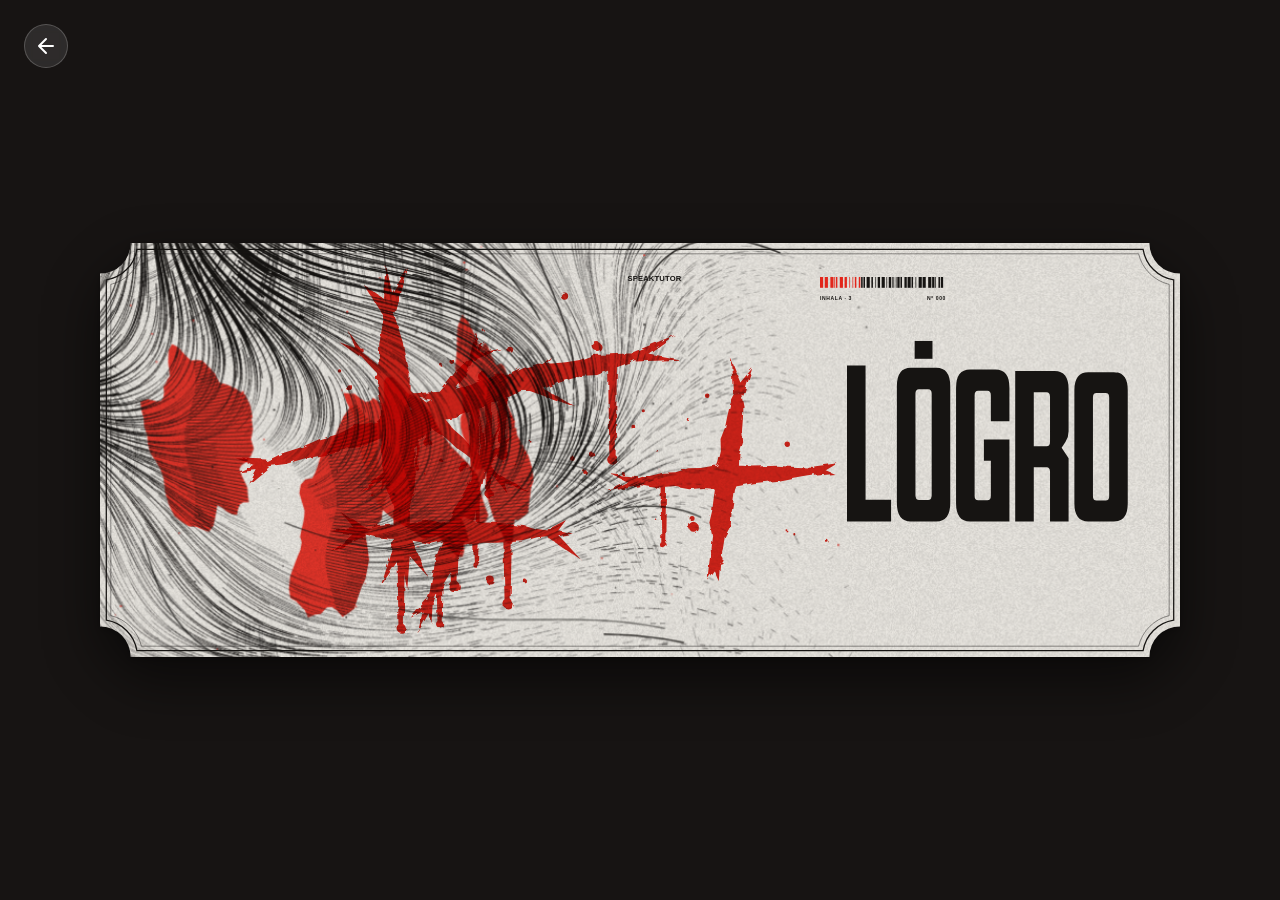
==== commit 2dee304d: "Se cambiaron Color.kt y Theme.kt para tener tema oscuro y claro y se actualizaron los html de recomp" ====
--- a/app/src/main/assets/card_3d.html
+++ b/app/src/main/assets/card_3d.html
@@ -93,7 +93,7 @@
     function glyphPath(ch){const g=GLYPHS[ch];return g?g[1].map(c=>contourPath(c,false)).join('')+(g[2]||[]).map(c=>contourPath(c,true)).join(''):''}
     function layoutWord(word){const chars=Array.from(String(word||'').toUpperCase()),glyphs=[];let x=0;for(let i=0;i<chars.length;i++){const ch=chars[i],w=GLYPHS[ch]?GLYPHS[ch][0]:SPACE_W;glyphs.push({ch,x,w});x+=w+(i<chars.length-1?TRACKING:0)}return{glyphs,width:x}}
     const PAPER={accent:'#e2261b',ink:'#161412',ground:'#ece9e3',type:'#161412'},CRIMSON={accent:'#d9241c',ink:'#d9241c',ground:'#0e0b0b',type:'#f1eee8'};
-    const LAYOUT={paper:{tag:[586,46],bar:[800,46,140,14],quote:[950,46],notes:[1062,46],word:[586,128,556,176],align:'right',body:[470,316,672]},crimson:{tag:[300,50],bar:[548,50,150,14],quote:[884,50],notes:[884,68],word:[230,132,740,186],align:'center',body:[290,332,620]}};
+    const LAYOUT={paper:{tag:[586,36],bar:[800,34,140,12],quote:[950,36],notes:[1062,36],word:[586,144,556,165],align:'right',body:[470,330,672]},crimson:{tag:[300,36],bar:[525,34,150,12],quote:[884,36],notes:[884,56],word:[230,148,740,172],align:'center',body:[290,340,620]}};
     const f1=v=>String(Math.round(v*10)/10);
     function makeSplat(rnd,cx,cy,size){let body='',drips='';const strokes=1+Math.round(rnd()*1.2),base=rnd()*Math.PI;for(let s=0;s<strokes;s++){const a=base+s*(Math.PI/2+(rnd()-.5)*.9),len=size*(.8+rnd()*.7),w=size*(.05+rnd()*.035),ca=Math.cos(a),sa=Math.sin(a),nx=-sa,ny=ca,steps=14,top=[],bot=[];for(let i=0;i<=steps;i++){const t=i/steps-.5,hw=w*(1-Math.pow(Math.abs(t)*2,2.2)*.75)*(.8+rnd()*.4),bx=cx+ca*t*len,by=cy+sa*t*len;top.push(f1(bx+nx*hw)+' '+f1(by+ny*hw));bot.push(f1(bx-nx*hw)+' '+f1(by-ny*hw))}body+='M'+top.join('L')+'L'+bot.reverse().join('L')+'Z';for(const end of [-1,1]){const ex=cx+ca*end*len*.5,ey=cy+sa*end*len*.5,claws=2+Math.floor(rnd()*2);for(let k=0;k<claws;k++){const spread=(k-(claws-1)/2)*(.45+rnd()*.3),ang=a+(end<0?Math.PI:0)+spread,cl=size*(.12+rnd()*.16),cw=w*.45,tx=ex+Math.cos(ang)*cl,ty=ey+Math.sin(ang)*cl,px2=-Math.sin(ang)*cw,py2=Math.cos(ang)*cw;body+='M'+f1(ex+px2)+' '+f1(ey+py2)+'L'+f1(tx)+' '+f1(ty)+'L'+f1(ex-px2)+' '+f1(ey-py2)+'Z'}}const dn=1+Math.floor(rnd()*3);for(let k=0;k<dn;k++){const t=(rnd()-.5)*.8,dx=cx+ca*t*len,dy=cy+sa*t*len+w*.4,dw=w*(.22+rnd()*.25),dl=size*(.12+rnd()*.45);drips+='M'+f1(dx-dw)+' '+f1(dy)+'L'+f1(dx+dw)+' '+f1(dy)+'L'+f1(dx+dw*.7)+' '+f1(dy+dl)+'A'+f1(dw*1.2)+' '+f1(dw*1.2)+' 0 1 1 '+f1(dx-dw*.7)+' '+f1(dy+dl)+'Z'}}const drops=5+Math.floor(rnd()*8);for(let k=0;k<drops;k++){const ang=rnd()*Math.PI*2,dist=size*(.35+rnd()*.5),r=.8+rnd()*rnd()*size*.03,x=cx+Math.cos(ang)*dist,y=cy+Math.sin(ang)*dist;body+='M'+f1(x-r)+' '+f1(y)+'a'+f1(r)+' '+f1(r)+' 0 1 0 '+f1(r*2)+' 0a'+f1(r)+' '+f1(r)+' 0 1 0 '+f1(-r*2)+' 0Z'}return{cx,cy,body,drips,r:size}}
     function makeSplats(seed,count,variant){const rnd=mulberry32(seed*7919+17),out=[];for(let i=0;i<count;i++){const onType=variant==='paper'&&i%3===2,cx=onType?640+rnd()*460:variant==='paper'?90+rnd()*520:80+rnd()*1040,cy=onType?110+rnd()*160:60+rnd()*340;out.push(makeSplat(rnd,cx,cy,110+rnd()*120))}return out}
@@ -111,8 +111,8 @@
     const scroll=(cx,cy,R,dir,start)=>(c)=>{const n=90,pts=[];for(let i=0;i<=n;i++){const t=i/n,th=start+dir*t*1.6*Math.PI*2,r=R*Math.exp(-2.1*t);pts.push([cx+Math.cos(th)*r,cy+Math.sin(th)*r,th,r])}c.strokeStyle=red;c.lineCap='round';for(let i=0;i<n;i++){c.lineWidth=1.2+8*Math.pow(1-i/n,1.4);c.beginPath();c.moveTo(pts[i][0],pts[i][1]);c.lineTo(pts[i+1][0],pts[i+1][1]);c.stroke()}for(let i=4;i<n*.62;i+=7){const p=pts[i];leaf(p[0],p[1],p[2]+(dir>0?-.35:.35),p[3]*.62+10,p[3]*.16+4)}const e=pts[n];c.fillStyle=red;c.beginPath();c.arc(e[0],e[1],4,0,Math.PI*2);c.fill()};
     const rosette=(cx,cy,r,petals)=>(c)=>{for(let i=0;i<petals;i++)leaf(cx,cy,i/petals*Math.PI*2,r,r*.34);c.fillStyle=dark;c.beginPath();c.arc(cx,cy,r*.3,0,Math.PI*2);c.fill();c.strokeStyle=red;c.lineWidth=2;c.stroke();c.fillStyle=red;c.beginPath();c.arc(cx,cy,r*.13,0,Math.PI*2);c.fill()};
     const candelabrum=x=>(c)=>{c.strokeStyle=red;c.fillStyle=red;c.lineWidth=3;c.beginPath();c.moveTo(x,18);c.lineTo(x,VIEW_H-18);c.stroke();for(const y of [60,150,250,350,420]){const p=new Path2D(),w=12+(y%3)*3;p.moveTo(x,y-26);p.bezierCurveTo(x+w*1.6,y-16,x+w,y+10,x,y+22);p.bezierCurveTo(x-w,y+10,x-w*1.6,y-16,x,y-26);c.fill(p);hatch(p,-.5,2.4,0,x,y);leaf(x,y+16,.5,26,7);leaf(x,y+16,Math.PI-.5,26,7)}};
-    const vine=(x0,y0,x1,y1,bend)=>(c)=>{const mx=(x0+x1)/2+bend,my=(y0+y1)/2-bend*.6;c.strokeStyle=red;c.lineWidth=2.4;c.beginPath();c.moveTo(x0,y0);c.quadraticCurveTo(mx,my,x1,y1);c.stroke();for(let t=.2;t<.9;t+=.22){const x=(1-t)*(1-t)*x0+2*(1-t)*t*mx+t*t*x1,y=(1-t)*(1-t)*y0+2*(1-t)*t*my+t*t*y1;leaf(x,y,-Math.PI/2+(t-.5)*2.4,22,6)}};
-    const j=()=>(rnd()-.5)*24,items=[candelabrum(40+j()*.3),scroll(165+j(),330+j(),108,1,-.4),scroll(175+j(),118+j(),86,-1,.6),scroll(372+j(),392+j(),46,-1,2.4),scroll(360+j(),70+j(),40,1,3.4),vine(80,220,270,230,30+j()),vine(260,250,440,440,-40+j()),vine(250,30,460,150,30+j()),rosette(96+j()*.5,225,30,8),rosette(290+j(),418,30,10),rosette(282+j(),40,24,8),rosette(470+j(),430,20,7),rosette(510+j(),32,18,7),rosette(262+j(),232,36,12)];const drawHalf=()=>items.forEach(it=>{ctx.save();it(ctx);ctx.restore()});drawHalf();ctx.save();ctx.translate(VIEW_W,0);ctx.scale(-1,1);drawHalf();ctx.restore();ctx.save();ctx.translate(VIEW_W/2,230);ctx.scale(1,.46);const g=ctx.createRadialGradient(0,0,40,0,0,420);g.addColorStop(0,'rgba(0,0,0,.82)');g.addColorStop(.55,'rgba(0,0,0,.55)');g.addColorStop(1,'rgba(0,0,0,0)');ctx.fillStyle=g;ctx.fillRect(-460,-460,920,920);ctx.restore()}
+    const vine=(x0,y0,x1,y1,bend)=>(c)=>{const mx=(x0+x1)/2+bend,my=(y0+y1)/2-bend*.6;c.strokeStyle=red;c.lineWidth=2.4;c.beginPath();c.moveTo(x0,y0);c.quadraticCurveTo(mx,my,x1,y1);c.stroke();for(let t=.2;t<.9;t+=.22){const x=(1-t)*(1-t)*x0+2*(1-t)*t*mx+t*t*y1,y=(1-t)*(1-t)*y0+2*(1-t)*t*my+t*t*y1;leaf(x,y,-Math.PI/2+(t-.5)*2.4,22,6)}};
+    const j=()=>(rnd()-.5)*24,items=[candelabrum(40+j()*.3),scroll(165+j(),330+j(),108,1,-.4),scroll(175+j(),118+j(),86,-1,.6),scroll(372+j(),392+j(),46,-1,2.4),scroll(360+j(),70+j(),40,1,3.4),vine(80,220,270,230,30+j()),vine(260,250,440,440,-40+j()),vine(250,30,460,150,30+j()),rosette(96+j()*.5,225,30,8),rosette(290+j(),418,30,10),rosette(282+j(),40,24,8),rosette(470+j(),430,20,7),rosette(510+j(),32,18,7),rosette(262+j(),232,36,12)];const drawHalf=()=>items.forEach(it=>{ctx.save();it(ctx);ctx.restore()});drawHalf();ctx.save();ctx.translate(VIEW_W,0);ctx.scale(-1,1);drawHalf();ctx.restore();ctx.save();ctx.translate(VIEW_W/2,235);ctx.scale(1.18,.52);const g=ctx.createRadialGradient(0,0,50,0,0,460);g.addColorStop(0,'rgba(0,0,0,.92)');g.addColorStop(.6,'rgba(0,0,0,.72)');g.addColorStop(1,'rgba(0,0,0,0)');ctx.fillStyle=g;ctx.fillRect(-500,-500,1000,1000);ctx.restore()}
     function drawPlate(canvas,variant,seed,pal){const ctx=canvas.getContext('2d'),w=canvas.clientWidth,h=canvas.clientHeight;if(!w||!h)return;const dpr=Math.min(devicePixelRatio||1,2);canvas.width=Math.round(w*dpr);canvas.height=Math.round(h*dpr);ctx.setTransform(w*dpr/VIEW_W,0,0,h*dpr/VIEW_H,0,0);variant==='crimson'?drawCrimson(ctx,seed,pal):drawPaper(ctx,seed,pal);ctx.setTransform(dpr,0,0,dpr,0,0);const pat=ctx.createPattern(grain(),'repeat');if(pat){ctx.globalCompositeOperation=variant==='crimson'?'screen':'multiply';ctx.globalAlpha=variant==='crimson'?.07:.12;ctx.fillStyle=pat;ctx.fillRect(0,0,w,h);ctx.globalCompositeOperation='source-over';ctx.globalAlpha=1}}
     const px=x=>x/VIEW_W*100+'%',py=y=>y/VIEW_H*100+'%';
     function mountTicket(host,options={}){let props={word:'Breathe',variant:'paper',tagline:'No rights\nreserved',quote:'“Just stay calm”',body:'...',notes:'...',dot:1,rhythm:[4,2,6,1],phases:['Inhale','Hold','Exhale','Rest'],breathe:true,seed:7,tilt:7,width:'min(100%, 1080px)',...options};let spray=0,holding=false,count=0,raf=0,destroyed=false;const uid='et'+Math.random().toString(36).slice(2),input={holding:false,downAt:0,downX:0,downY:0,tx:0,ty:0,hover:false};
@@ -149,8 +149,8 @@
     const THEMES = {
         paper: { variant: 'paper', accent:'#e2261b', ink:'#161412', ground:'#ece9e3', type:'#161412' },
         crimson: { variant: 'crimson', accent:'#d9241c', ink:'#d9241c', ground:'#0e0b0b', type:'#f1eee8' },
-        oro: { variant: 'paper', accent:'#d4af37', ink:'#5a4200', ground:'#fdfbf2', type:'#5a4200' },
-        diamante: { variant: 'crimson', accent:'#00f0ff', ink:'#00f0ff', ground:'#0f172a', type:'#e2e8f0' },
+        oro: { variant: 'paper', accent:'#d4af37', ink:'#3d2900', ground:'#fdf8e6', type:'#3d2900' },
+        diamante: { variant: 'crimson', accent:'#00f0ff', ink:'#00f0ff', ground:'#0f172a', type:'#f8fafc' },
         retro: { variant: 'crimson', accent:'#39ff14', ink:'#39ff14', ground:'#111111', type:'#ffffff' }
     };
     const activeTheme = THEMES[tema] || THEMES['paper'];
